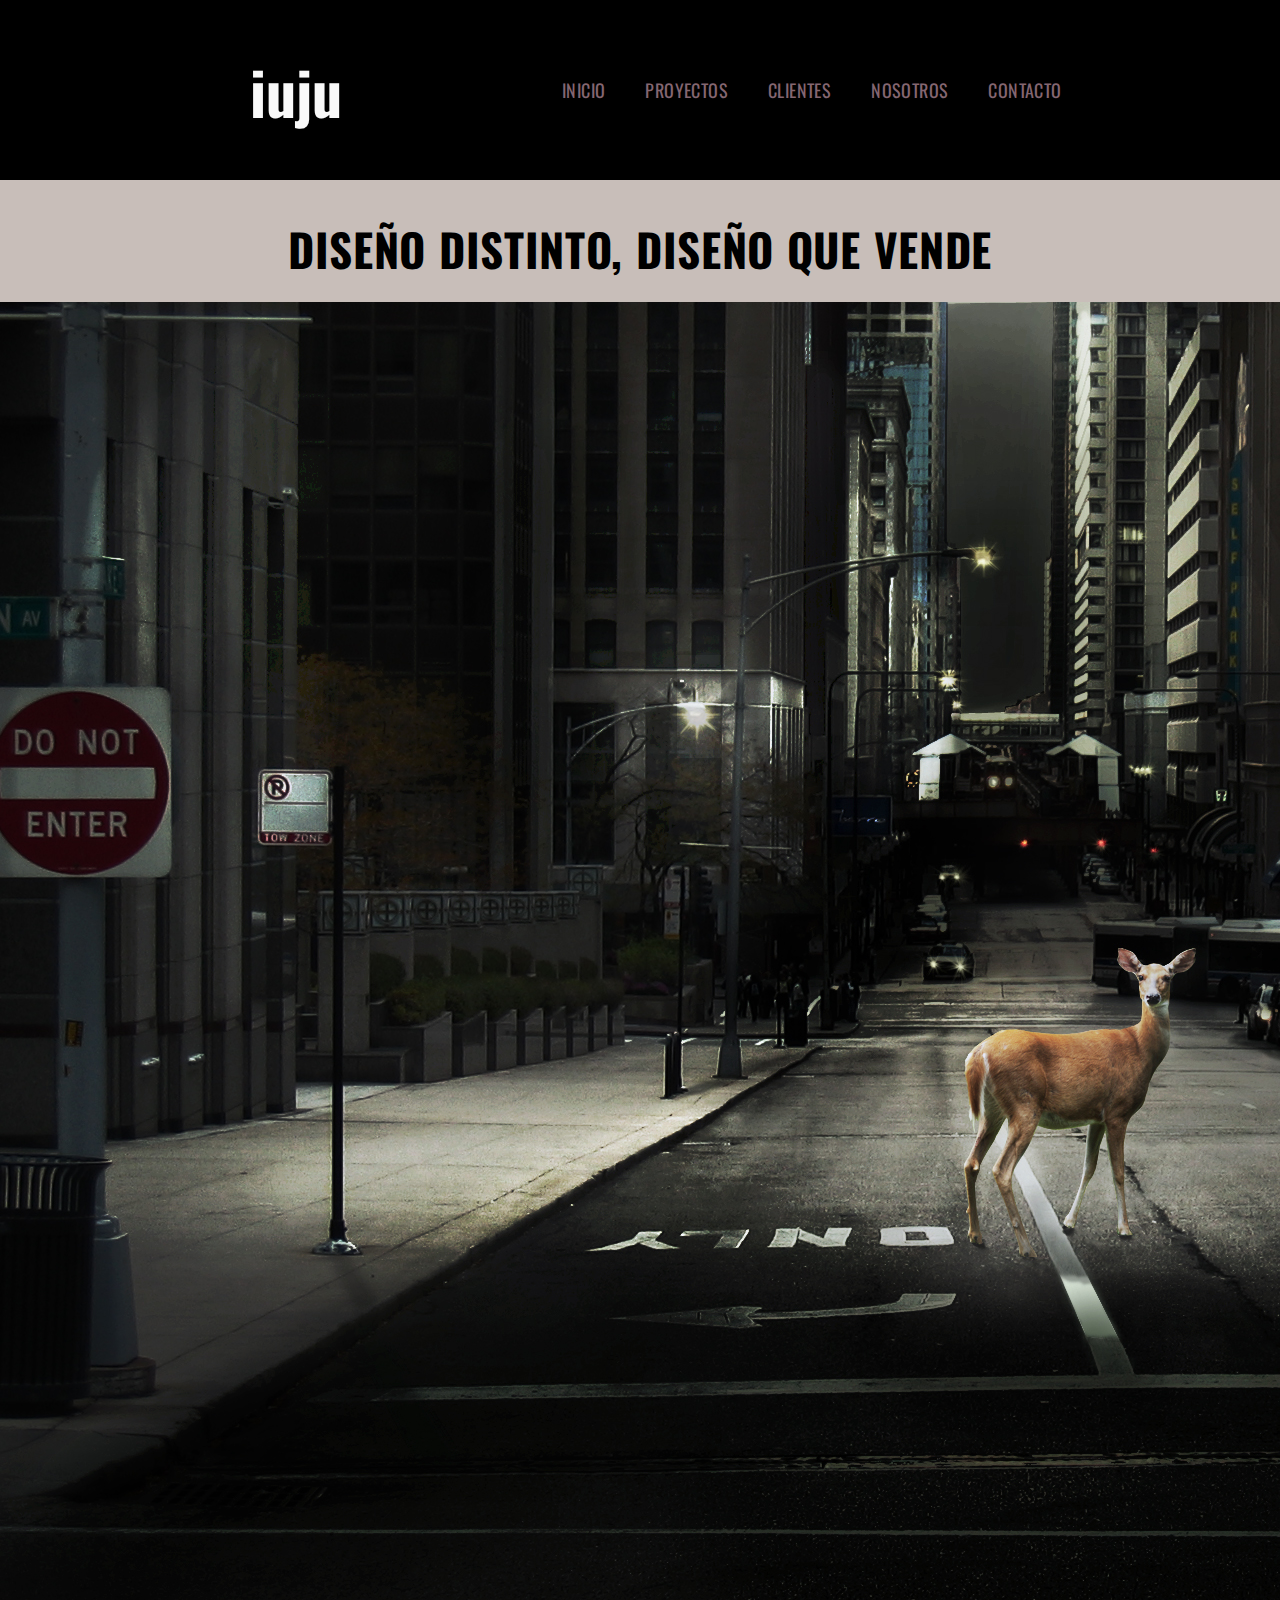
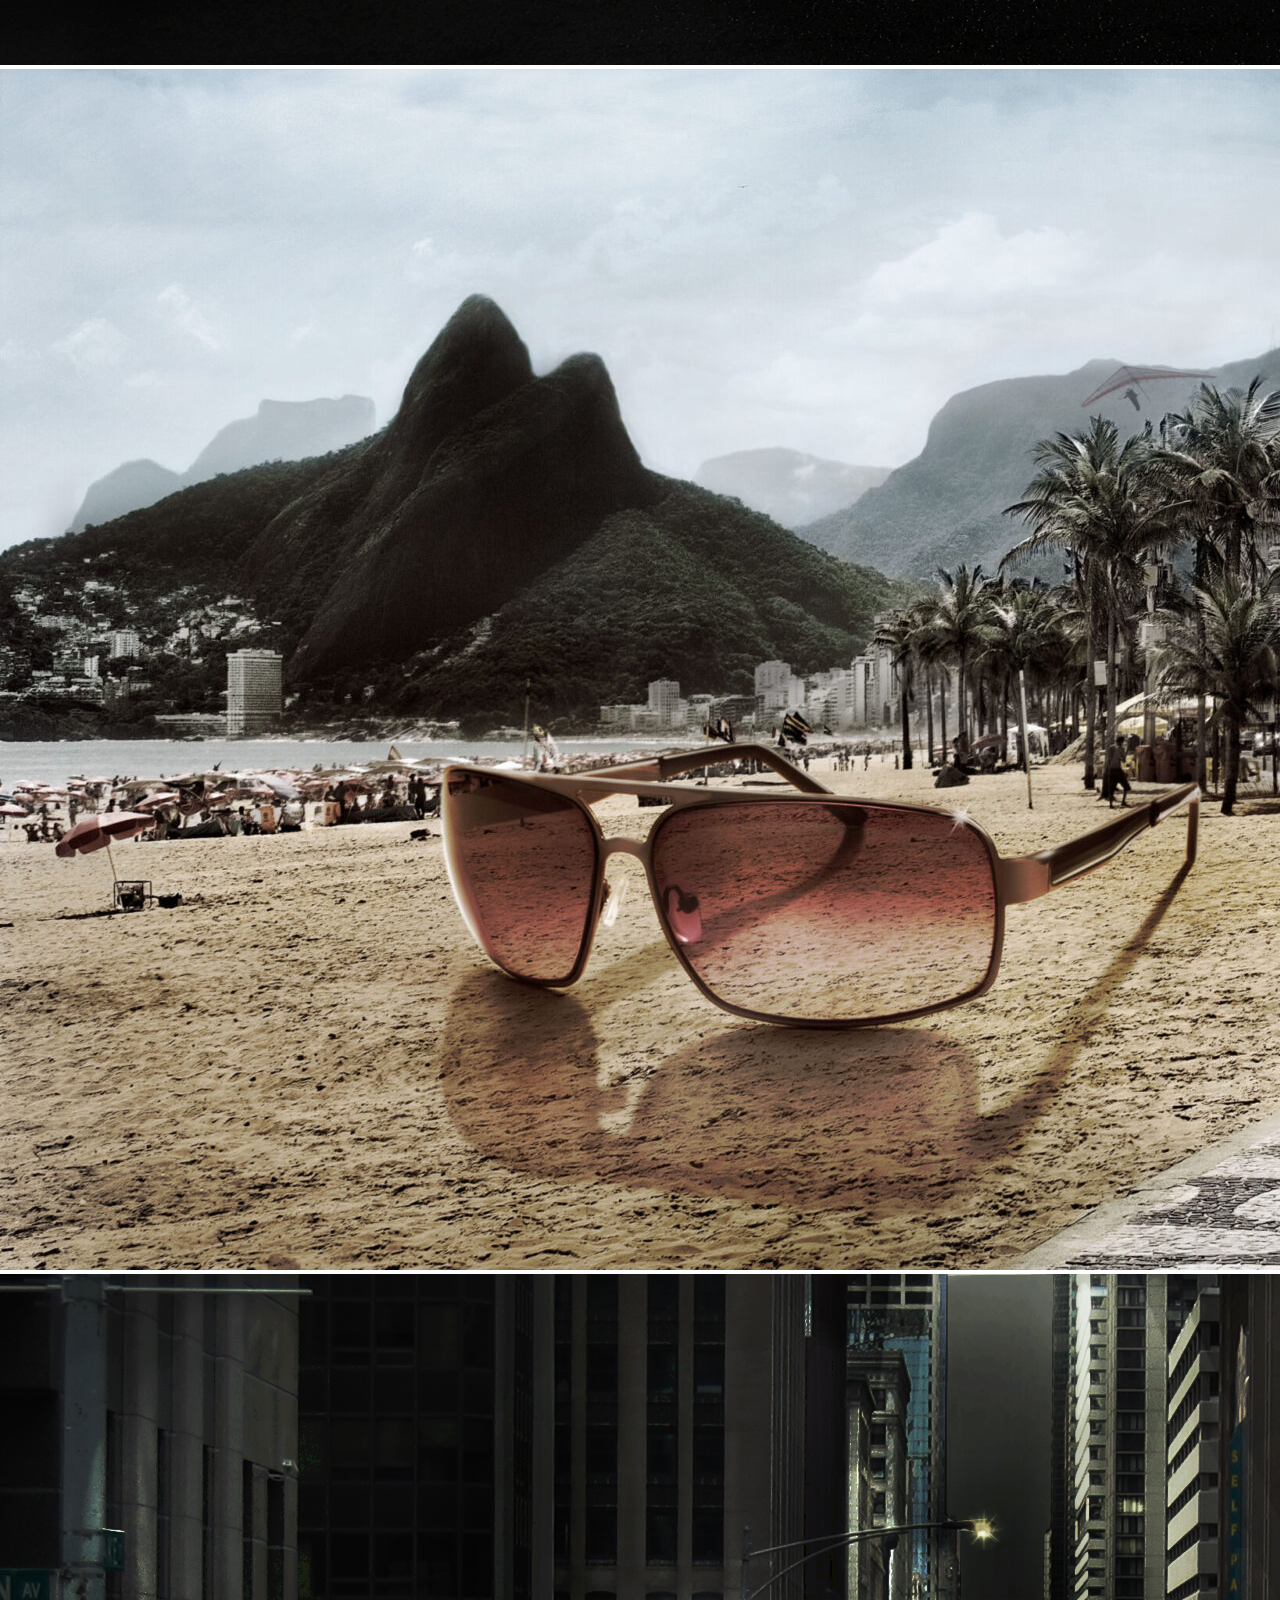
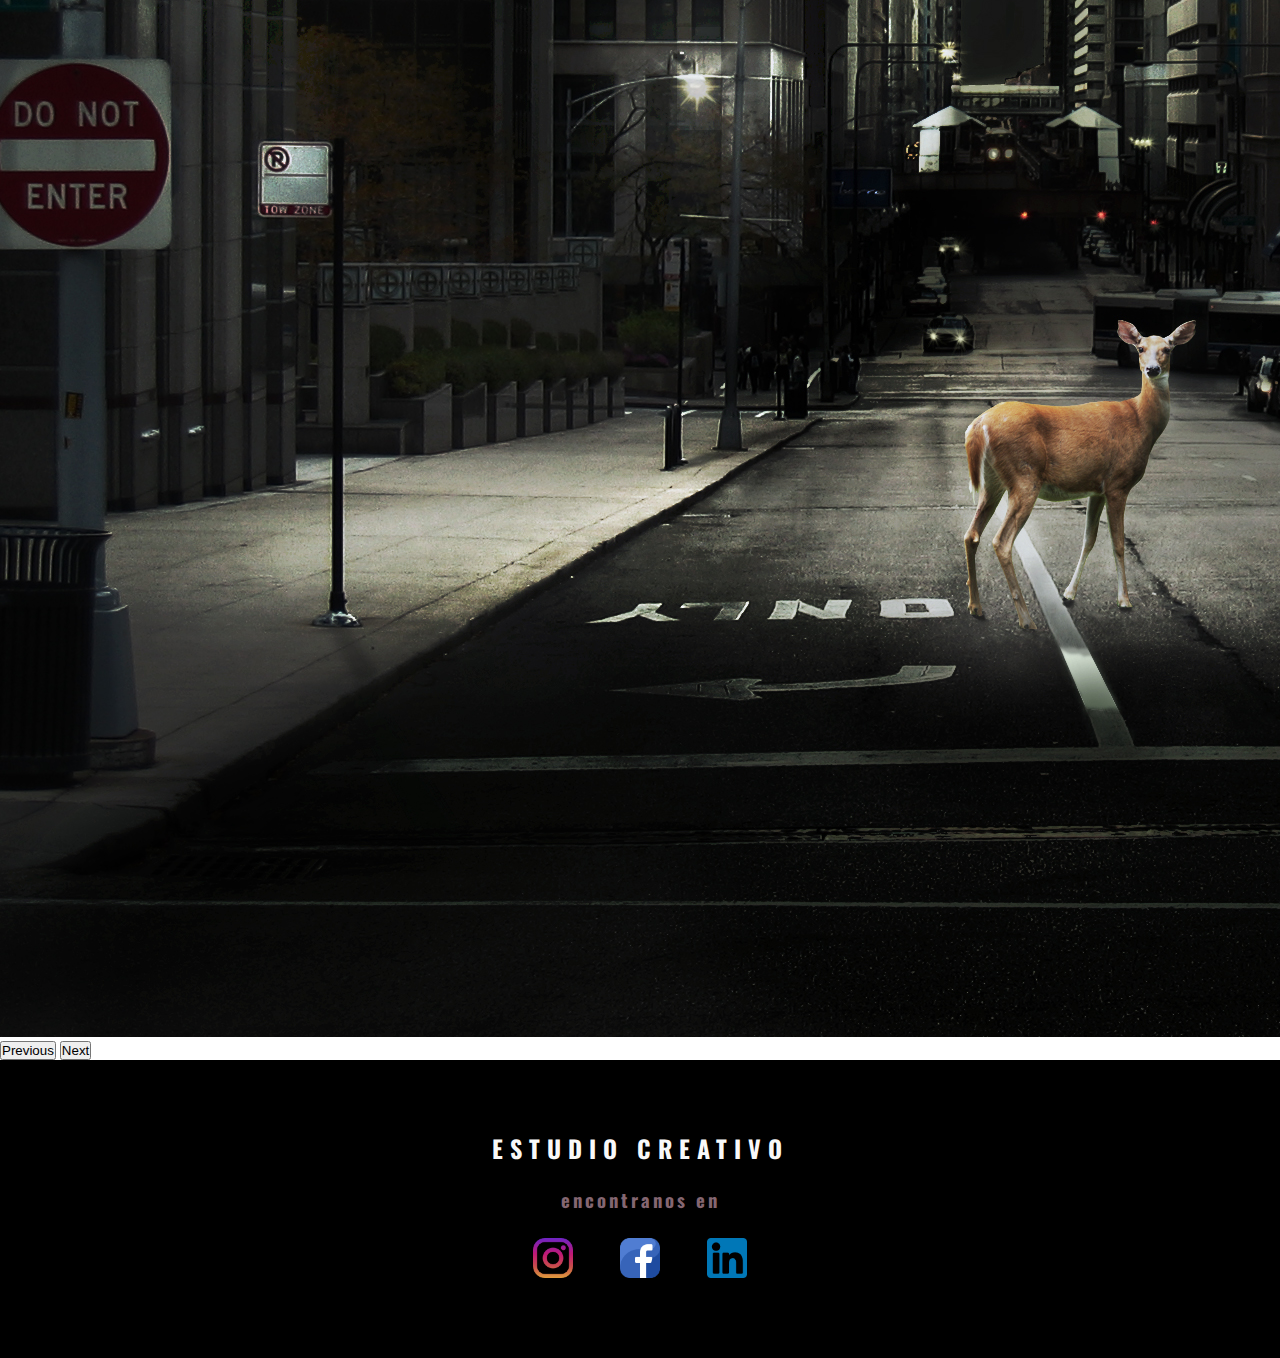
==== index.html @ 071a1ba8 "agregue scss en todas las paginas" ====
<!DOCTYPE html>
<html lang="es">
<head>
    <meta charset="UTF-8">
    <meta http-equiv="X-UA-Compatible" content="IE=edge">
    <meta name="viewport" content="width=device-width, initial-scale=1.0">
    <link href="https://cdn.jsdelivr.net/npm/bootstrap@5.1.3/dist/css/bootstrap.min.css" rel="stylesheet" integrity="sha384-1BmE4kWBq78iYhFldvKuhfTAU6auU8tT94WrHftjDbrCEXSU1oBoqyl2QvZ6jIW3" crossorigin="anonymous">
    <link rel="stylesheet" href="./css/estilo.css">
    <link rel="icon" href="./images/iuju_logo_redondito (1).png">
    <link rel="preconnect" href="https://fonts.googleapis.com">
    <link rel="preconnect" href="https://fonts.gstatic.com" crossorigin>
    <link href="https://fonts.googleapis.com/css2?family=Oswald:wght@500&display=swap" rel="stylesheet">
    <title>iuju | Estudio Creativo</title>
</head>
<body>
    <header class="header">
            <h1>iuju</h1>
                <ul>
                    <li>
                        <a href="index.html">INICIO</a>
                    </li>
                    <li>
                        <a href="proyectos.html">PROYECTOS</a>
                    </li>
                    <li>
                        <a href="clientes.html">CLIENTES</a>
                    </li>
                    <li>
                        <a href="nosotros.html">NOSOTROS</a>
                    </li>
                    <li>
                        <a href="contacto.html">CONTACTO</a>
                    </li>
                </ul>
    </header>
    <main>
        <div class="divIndex">
            <h2>DISEÑO DISTINTO, DISEÑO QUE VENDE</h2>
        </div>
        <div id="carouselExampleControls" class="carousel slide" data-bs-ride="carousel">
            <div class="carousel-inner">
              <div class="carousel-item active">
                <img src="./images/bambi.jpg" class="d-block w-100" alt="bambi">
              </div>
              <div class="carousel-item">
                <img src="./images/cropped-nueva-ipanema_sunglasses.jpg" class="d-block w-100" alt="gafas">
              </div>
              <div class="carousel-item">
                <img src="./images/bambi.jpg" class="d-block w-100" alt="bambi">
              </div>
            </div>
            <button class="carousel-control-prev" type="button" data-bs-target="#carouselExampleControls" data-bs-slide="prev">
              <span class="carousel-control-prev-icon" aria-hidden="true"></span>
              <span class="visually-hidden">Previous</span>
            </button>
            <button class="carousel-control-next" type="button" data-bs-target="#carouselExampleControls" data-bs-slide="next">
              <span class="carousel-control-next-icon" aria-hidden="true"></span>
              <span class="visually-hidden">Next</span>
            </button>
          </div>
    </main>
    <footer class="footer">
        <h2>ESTUDIO  CREATIVO</h2>
        <h3>encontranos en</h3>
        <div class="redes">
            <li><a href="https://www.instagram.com" target="_blank"><img src="./images/instagram (1).png" alt="instagram"></a></li>
            <li><a href="https://www.facebook.com" target="_blank"><img src="./images/facebook.png" alt="facebook"></a></li>
            <li><a href="https://www.linkedin.com" target="_blank"><img src="./images/linkedin.png" alt="linkedin"></a></li>
        </div>
    </footer>

    <script src="https://cdn.jsdelivr.net/npm/bootstrap@5.1.3/dist/js/bootstrap.bundle.min.js" integrity="sha384-ka7Sk0Gln4gmtz2MlQnikT1wXgYsOg+OMhuP+IlRH9sENBO0LRn5q+8nbTov4+1p" crossorigin="anonymous"></script>
</body>
</html>
---- css/estilo.css ----
* {
  margin: 0px;
  padding: 0px;
  box-sizing: border-box; }

@media (max-width: 768px) {
  .header {
    flex-direction: column;
    height: 25vh;
    align-content: center; }
    .header h1 {
      font-size: 45px;
      align-content: center;
      padding: 10px 200px;
      justify-content: center;
      color: #f9f9f9; }
    .header ul {
      display: flex;
      margin: 0 100px; }
    .header li {
      margin: 0 20px; }
  .divIndex h2 {
    font-family: 'Oswald', sans-serif;
    font-size: 33px; }
  .proyectos {
    font-size: 33px; }
  .clientes {
    font-size: 33px;
    justify-content: center;
    align-items: center;
    padding: 20px; }
  .card-img-top {
    padding: 15px; }
  .card-img-bottom {
    padding: 15px; }
  .footer h2 {
    font-size: 30px; }
    .footer h2 h3 {
      font-size: 23px; }
  .redes li {
    display: inline-block;
    padding: 25px 20px; }
  .redes li img {
    width: 30px; } }

@media (max-width: 425px) {
  .header {
    height: 20vh; }
    .header li {
      margin: 0 12px; }
      .header li a {
        font-size: 12px; }
  .header a:hover {
    transition: ease-in;
    color: #f9f9f9;
    font-size: 12px; }
  .divIndex h2 {
    font-size: 20px; }
  .proyectos {
    font-size: 20px;
    margin: 0; }
  .container {
    display: grid;
    background-color: #c8beb9;
    grid-template-columns: 1fr;
    grid-template-rows: 1fr;
    gap: 0px 0px;
    grid-template-areas: "vinito" "sirenita" "campo" "gafas" "automovil" "bambi" "offantes" "offdespues"; }
  .clientes {
    font-size: 25px;
    justify-content: center;
    align-items: center; }
  .card-img-top {
    padding: 10px; }
  .card-img-bottom {
    padding: 10px; }
  .footer {
    height: 40vh; }
    .footer h2 {
      font-size: 22px;
      letter-spacing: 7px;
      padding: 0 0 0 40px;
      justify-content: center; }
    .footer h3 {
      margin: 20px 0;
      font-size: 17px;
      padding: 0; }
  .redes
li {
    padding: 0 7px; }
    .redes
li img {
      width: 20px !important; } }

@media (max-width: 375px) {
  .header {
    height: 20vh; }
  .header li {
    margin: 0 9px; }
  .header li a {
    font-size: 10px; }
  .header a:hover {
    font-size: 10px; }
  .divIndex h2 {
    font-size: 20px; }
  .proyectos {
    font-size: 20px;
    margin: 0; }
  .container {
    background-color: #c8beb9; }
  .clientes {
    margin: 0;
    padding: 20px;
    font-size: 20px; }
  .card-img-top {
    padding: 10px; }
  .card-img-bottom {
    padding: 10px; }
  .footer
h2 {
    font-size: 19px;
    letter-spacing: 6px;
    padding: 0 20px 0 17px;
    margin: 0; }
    .footer
h2 h3 {
      margin: 20px 0;
      font-size: 17px;
      padding: 0; } }

@media (max-width: 320px) {
  .header h1 {
    font-size: 30px; }
  .header li {
    margin: 4px; }
  .divIndex h2 {
    font-size: 15px; }
  .footer {
    height: 49vh; }
  .footer h2 {
    font-size: 19px;
    letter-spacing: 6px;
    align-content: center;
    margin: 0; }
  .footer h3 {
    font-size: 15px;
    padding: 0; }
  .redes li {
    padding: 5px; }
  .redes img:hover {
    transform: scale(0.8);
    transition: all .4s; }
  .proyectos {
    font-size: 15px;
    margin: 0; }
  .container {
    background-color: #c8beb9; }
  .clientes {
    font-size: 15px;
    justify-content: center;
    align-items: center;
    padding: 20px;
    margin: 0; }
  .card-img-top {
    padding: 10px; }
  .card-img-bottom {
    padding: 10px; } }

header {
  background-color: #000000;
  height: 20vh;
  display: flex;
  justify-content: space-between;
  align-items: center;
  font-family: 'Oswald', sans-serif; }
  header h1 {
    font-size: 60px;
    text-align: center;
    justify-content: center;
    padding: 0 0 0 250px;
    color: #f9f9f9; }
  header ul {
    display: flex;
    margin: 10px 200px; }
  header li {
    list-style: none;
    margin: 0 20px; }
    header li a {
      color: #846671;
      font-size: 18px;
      transition: .4s all ease 0s;
      text-decoration: none;
      letter-spacing: .4px; }
      header li a:hover {
        text-decoration: none;
        transition: ease-in;
        color: #f9f9f9;
        font-size: 18px; }

.divIndex {
  display: flex;
  flex-direction: column;
  align-items: center;
  background-color: #c8beb9; }
  .divIndex h2 {
    margin-top: 15px;
    font-size: 45px;
    padding: 20px;
    font-family: 'Oswald', sans-serif;
    letter-spacing: .7px; }
  .divIndex img {
    width: 90%;
    padding: 20px 0 40px 0; }

.proyectos {
  text-align: center;
  padding: 20px;
  font-size: 45px;
  letter-spacing: .7px;
  font-family: 'Oswald', sans-serif;
  background-color: #c8beb9; }

.container {
  display: grid;
  grid-template-columns: 1fr 1fr;
  grid-template-rows: 1fr;
  gap: 0px 0px;
  grid-template-areas: "vinito sirenita" "campo gafas" "automovil bambi" "offantes offdespues"; }

.campo {
  grid-area: campo;
  width: 100%; }

.gafas {
  grid-area: gafas;
  width: 100%;
  height: 100%; }

.vinito {
  grid-area: vinito;
  width: 100%; }

.sirenita {
  grid-area: sirenita;
  width: 100%;
  height: 100%; }

.automovil {
  grid-area: automovil;
  width: 100%; }

.bambi {
  grid-area: bambi;
  width: 100%;
  height: 100%; }

.offantes {
  grid-area: offantes;
  width: 100%;
  height: 100%; }

.offdespues {
  grid-area: offdespues;
  width: 100%; }

.clientes {
  display: flex;
  align-items: center;
  justify-content: right;
  padding: 30px 60px 10px;
  font-family: 'Oswald', sans-serif;
  letter-spacing: .7px;
  font-size: 40px;
  background-color: #c8beb9; }

.off {
  display: flex;
  font-family: 'Oswald', sans-serif;
  font-size: 30px;
  margin: 0 0 0 70px; }

.letras {
  font-family: 'Oswald', sans-serif; }

.clientesImg1 {
  display: flex;
  padding: 10px;
  margin: 20px 100px 50px 200px;
  height: 500px; }

.card-img-top {
  padding: 100px; }

.card-img-bottom {
  padding: 100px; }

.nosotros {
  display: flex;
  align-items: center;
  justify-content: left;
  padding: 30px 10px 20px 70px;
  font-family: 'Oswald', sans-serif;
  font-size: 20px; }

.albermaca {
  display: flex;
  font-size: 25px;
  font-family: 'Oswald', sans-serif;
  justify-content: space-around;
  margin: 20px;
  flex-direction: row; }

.nosotrosP {
  display: flex;
  font-size: medium;
  font-family: 'Oswald', sans-serif;
  justify-content: left;
  margin: 20px;
  flex-direction: row; }

.consulta {
  display: flex;
  align-items: center;
  justify-content: right;
  padding: 30px 60px 10px;
  font-family: 'Oswald', sans-serif;
  font-size: 40px; }

.footer {
  display: flex;
  padding: 50px 100px;
  align-items: center;
  align-content: center;
  flex-direction: column;
  background-color: #000000;
  color: #846671;
  justify-content: space-between;
  font-family: 'Oswald', sans-serif;
  letter-spacing: 3px; }
  .footer h2 {
    color: #f9f9f9;
    padding: 20px 0;
    letter-spacing: 7px; }

.redes
li {
  display: inline-block;
  padding: 25px 20px; }
  .redes
li img {
    width: 40px; }
    .redes
li img:hover {
      transform: scale(0.8);
      transition: all .4s; }
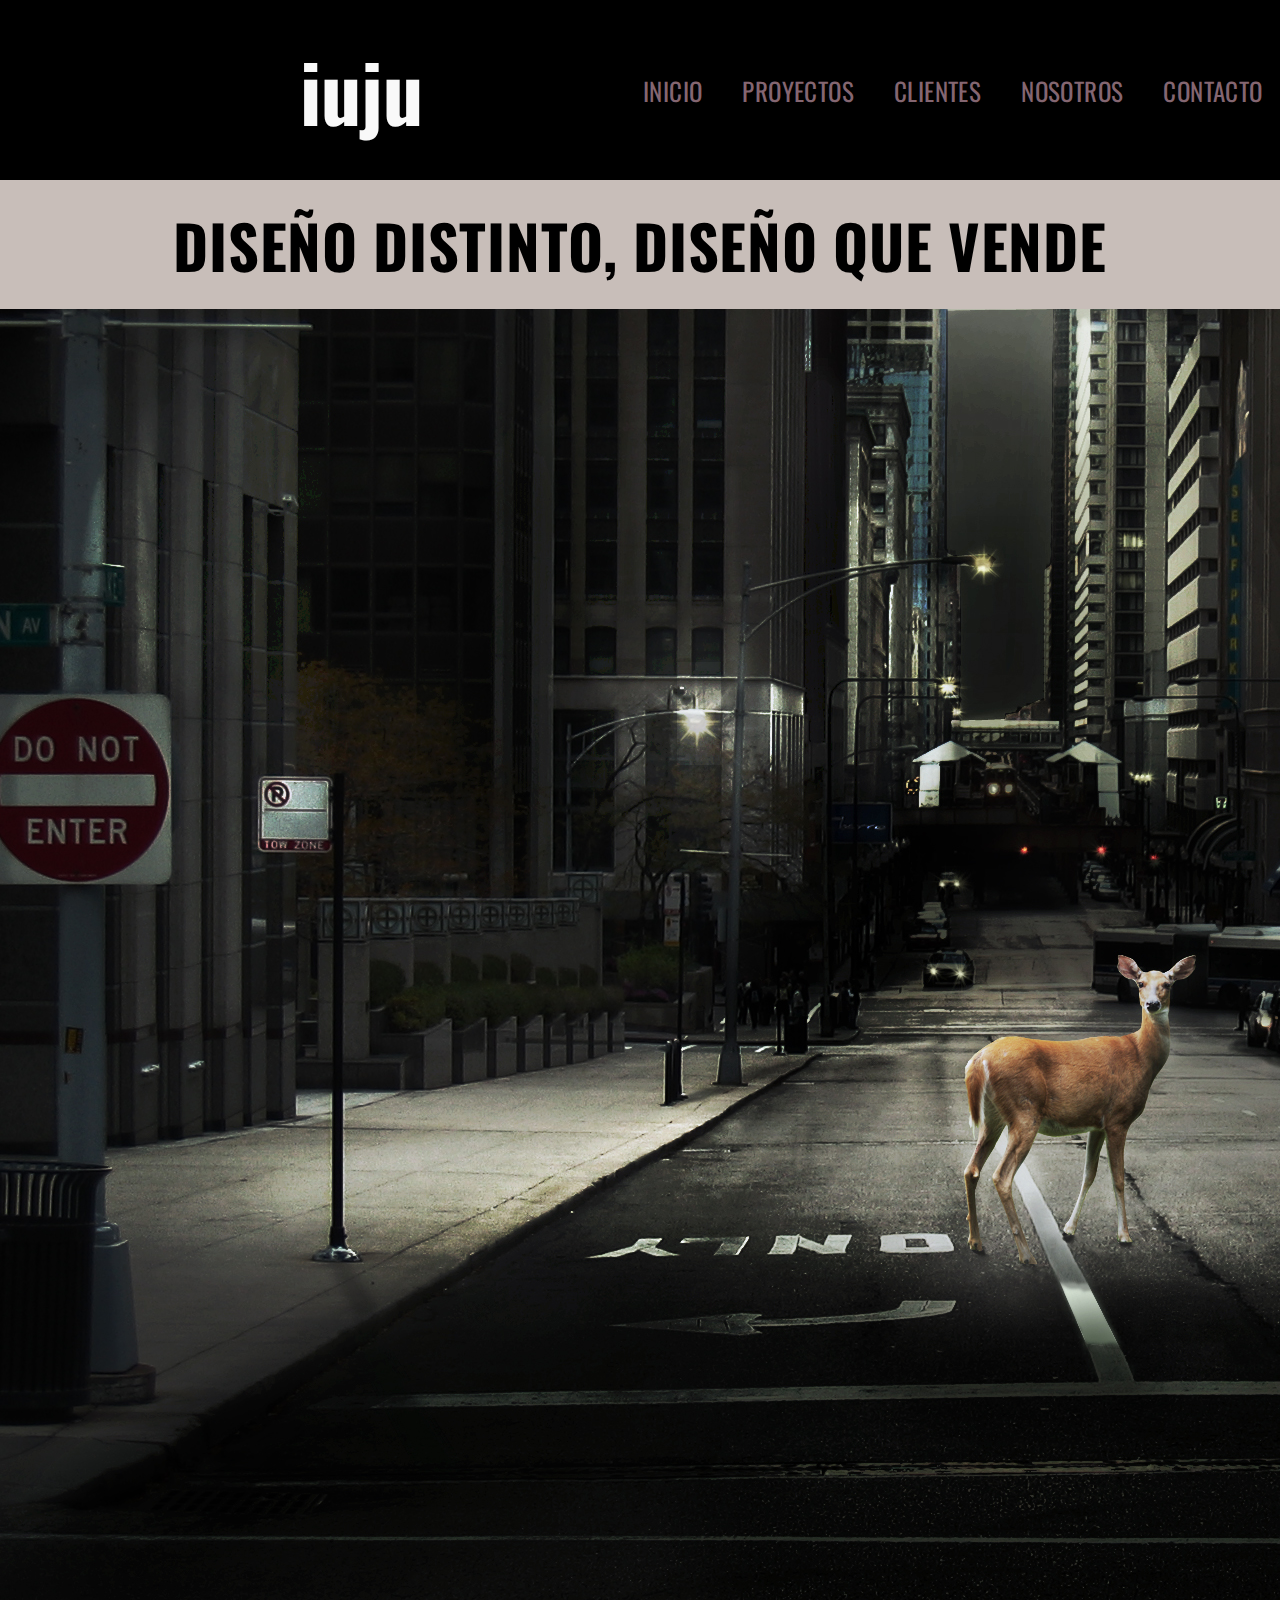
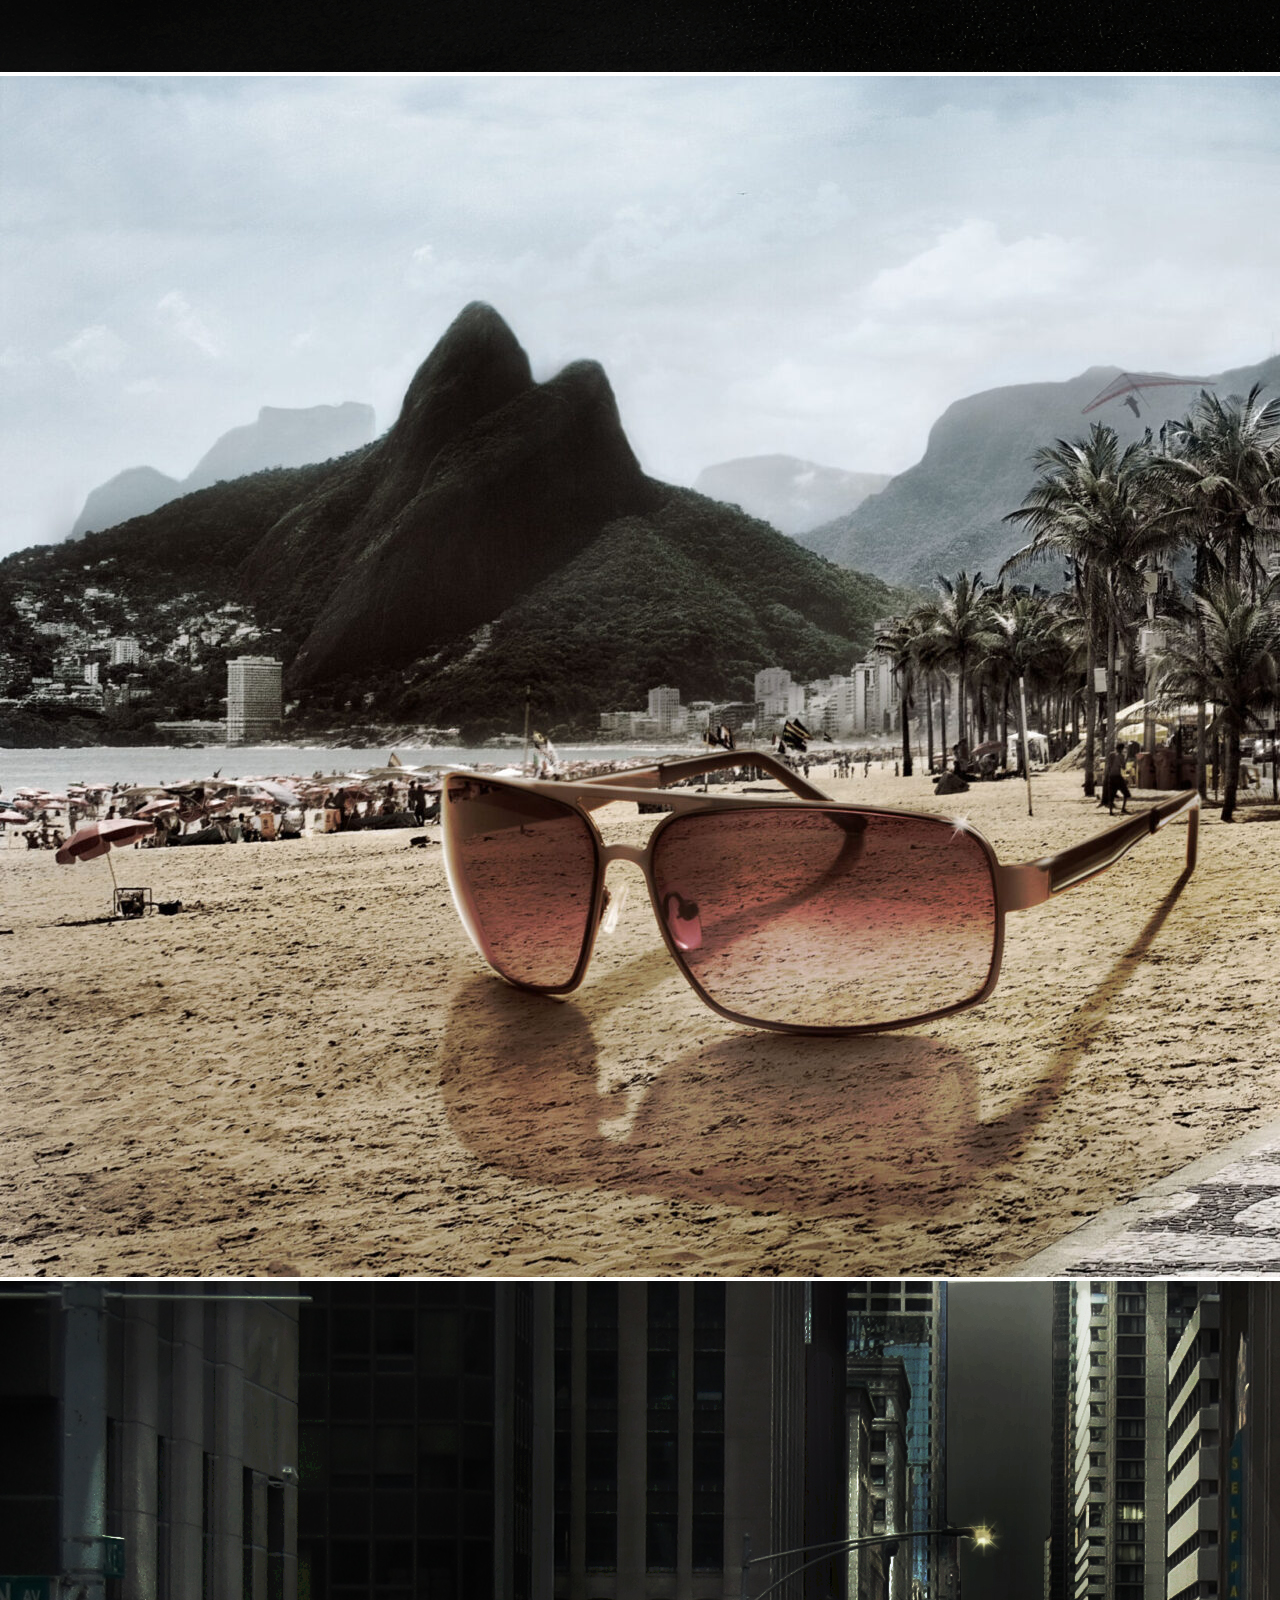
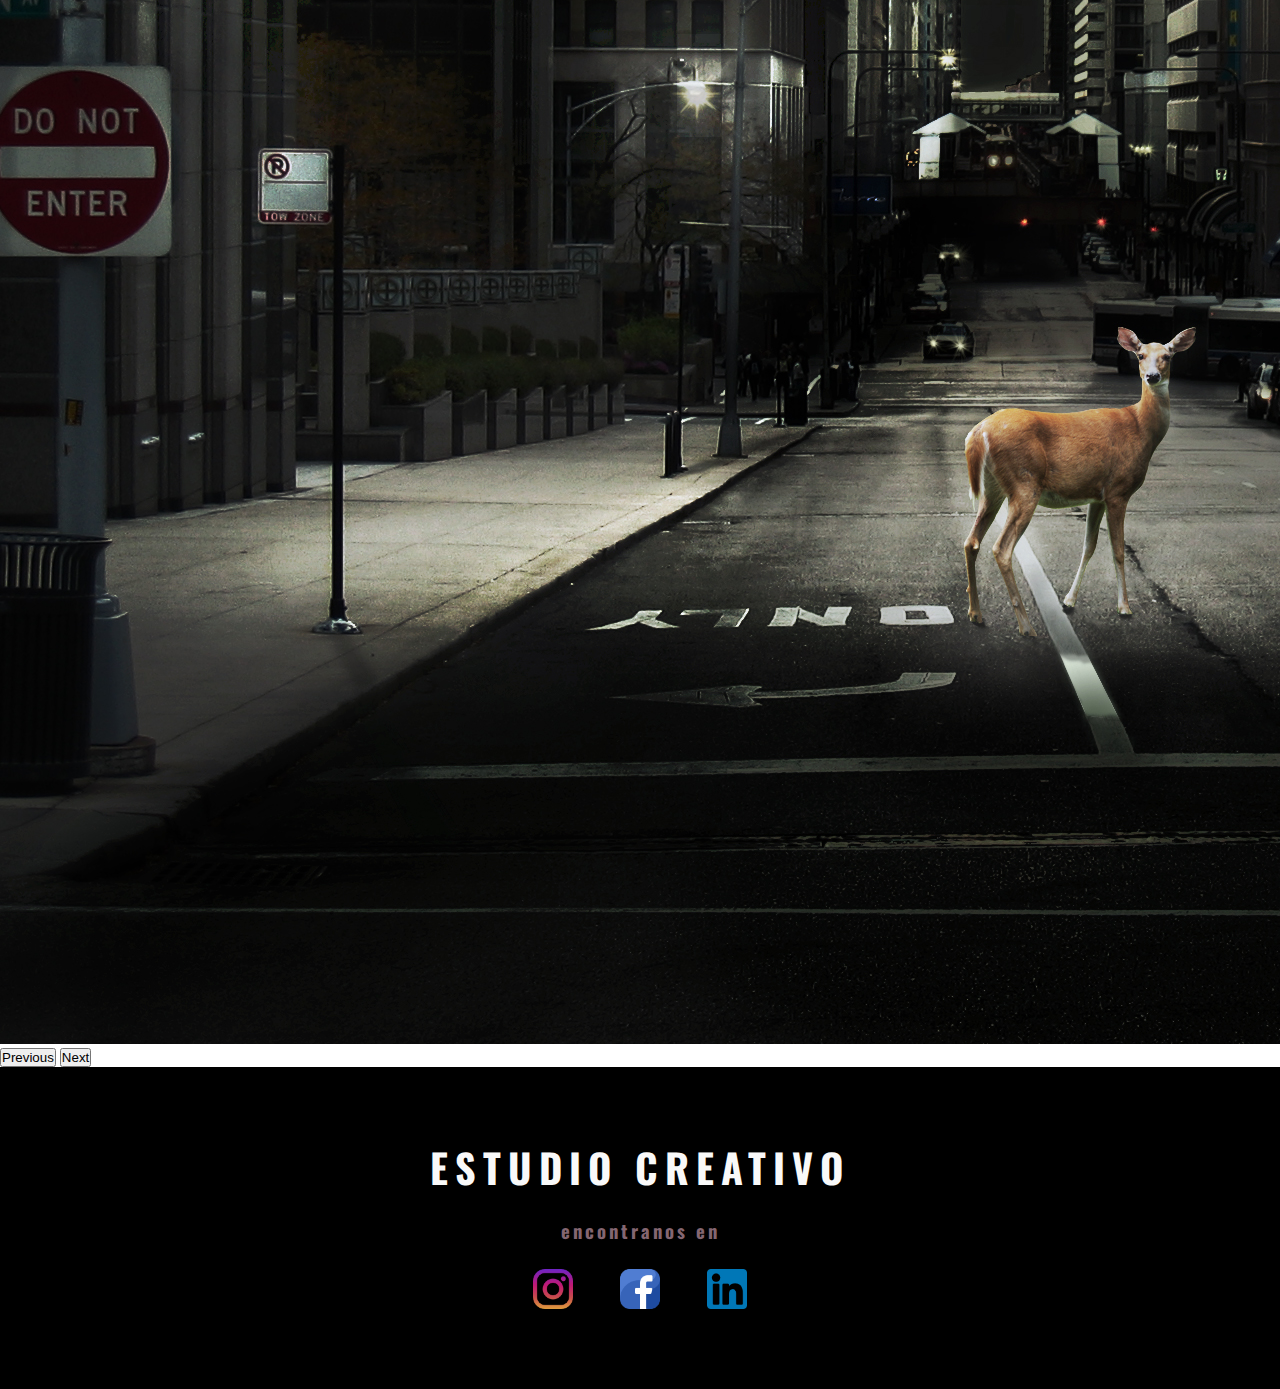
==== commit e4bb3bcf: "hice cambios para que mi sitio sea responsive" ====
--- a/index.html
+++ b/index.html
@@ -4,6 +4,8 @@
     <meta charset="UTF-8">
     <meta http-equiv="X-UA-Compatible" content="IE=edge">
     <meta name="viewport" content="width=device-width, initial-scale=1.0">
+    <meta name="keywords" content="creativo, estudio, publicidad, marketing, estilo, photoshop, retoque, imagenes">
+    <meta name="description" content="Estudio creativo de retoque de imagenes">
     <link href="https://cdn.jsdelivr.net/npm/bootstrap@5.1.3/dist/css/bootstrap.min.css" rel="stylesheet" integrity="sha384-1BmE4kWBq78iYhFldvKuhfTAU6auU8tT94WrHftjDbrCEXSU1oBoqyl2QvZ6jIW3" crossorigin="anonymous">
     <link rel="stylesheet" href="./css/estilo.css">
     <link rel="icon" href="./images/iuju_logo_redondito (1).png">
@@ -34,8 +36,7 @@
                 </ul>
     </header>
     <main>
-        <div class="divIndex">
-            <h2>DISEÑO DISTINTO, DISEÑO QUE VENDE</h2>
+        <div class="divIndex"><h2>DISEÑO DISTINTO, DISEÑO QUE VENDE</h2>
         </div>
         <div id="carouselExampleControls" class="carousel slide" data-bs-ride="carousel">
             <div class="carousel-inner">
--- a/css/estilo.css
+++ b/css/estilo.css
@@ -2,6 +2,271 @@
   margin: 0px;
   padding: 0px;
   box-sizing: border-box; }
+
+header {
+  background-color: #000000;
+  height: 20vh;
+  display: flex;
+  justify-content: space-between;
+  align-items: center;
+  font-family: 'Oswald', sans-serif; }
+  header h1 {
+    font-size: 80px;
+    text-align: center;
+    justify-content: center;
+    padding: 0 0 0 300px;
+    color: #f9f9f9; }
+  header ul {
+    display: flex;
+    margin: 10px 200px; }
+  header li {
+    list-style: none;
+    margin: 0 20px; }
+    header li a {
+      color: #846671;
+      font-size: 25px;
+      transition: .4s all ease 0s;
+      text-decoration: none;
+      letter-spacing: .4px; }
+      header li a:hover {
+        text-decoration: none;
+        transition: ease-in;
+        color: #f9f9f9;
+        font-size: 25px; }
+
+.divIndex {
+  display: flex;
+  flex-direction: column;
+  align-items: center;
+  background-color: #c8beb9; }
+  .divIndex h2 {
+    font-size: 60px;
+    padding: 20px;
+    font-family: 'Oswald', sans-serif;
+    letter-spacing: .7px; }
+  .divIndex img {
+    width: 90%;
+    padding: 20px 0 40px 0; }
+
+.proyectos {
+  text-align: center;
+  padding: 20px;
+  font-size: 60px;
+  letter-spacing: .7px;
+  font-family: 'Oswald', sans-serif;
+  background-color: #c8beb9; }
+
+.mainProyectos {
+  background-color: #c8beb9; }
+
+.container {
+  display: grid;
+  grid-template-columns: 1fr 1fr;
+  grid-template-rows: 1fr;
+  gap: 0px 0px;
+  padding: 0 0 40px 0;
+  background-color: #c8beb9;
+  grid-template-areas: "vinito sirenita"+ "campo gafas"+ "automovil bambi"+ "offantes offdespues"; }
+  .container img {
+    padding: 40px; }
+    .container img:hover {
+      transform: scale(1.1);
+      transition: 1.6s;
+      cursor: pointer; }
+
+.campo {
+  grid-area: campo;
+  width: 100%; }
+
+.gafas {
+  grid-area: gafas;
+  width: 100%;
+  height: 100%; }
+
+.vinito {
+  grid-area: vinito;
+  width: 100%; }
+
+.sirenita {
+  grid-area: sirenita;
+  width: 100%;
+  height: 100%; }
+
+.automovil {
+  grid-area: automovil;
+  width: 100%; }
+
+.bambi {
+  grid-area: bambi;
+  width: 100%;
+  height: 100%; }
+
+.offantes {
+  grid-area: offantes;
+  width: 100%; }
+
+.offdespues {
+  grid-area: offdespues;
+  width: 100%; }
+
+.clientes {
+  display: flex;
+  align-items: center;
+  justify-content: right;
+  padding: 30px 60px 30px 0;
+  font-family: 'Oswald', sans-serif;
+  letter-spacing: .7px;
+  font-size: 50px;
+  background-color: #f9f9f9; }
+
+.letras {
+  font-family: 'Oswald', sans-serif;
+  font-size: 30px; }
+
+.mainNosotros {
+  background-color: #f9f9f9; }
+
+.nosotros h1 {
+  display: flex;
+  align-items: center;
+  justify-content: left;
+  padding: 30px 10px 20px 70px;
+  font-family: "Oswald", sans-serif;
+  font-size: 60px; }
+
+.textoInformativo .parrafo1 {
+  font-family: "Oswald", sans-serif;
+  font-size: 40px;
+  font-style: bold;
+  padding: 30px;
+  display: flex;
+  text-align: center; }
+
+.textoInformativo .parrafo2 {
+  font-family: "Oswald", sans-serif;
+  font-size: 30px;
+  display: flex;
+  text-align: center;
+  padding: 40px; }
+
+.imgAlbert {
+  display: flex;
+  justify-content: center;
+  align-content: center;
+  padding: 20px;
+  margin: 20px;
+  grid-area: imgAlberto; }
+
+.nombre01 {
+  display: flex;
+  justify-content: center;
+  align-items: center;
+  font-size: 50px;
+  font-family: "Oswald", sans-serif;
+  grid-area: nombre01; }
+
+.parrafo3 {
+  display: flex;
+  justify-content: center;
+  font-size: 35px;
+  font-family: "Oswald", sans-serif;
+  grid-area: parrafo3; }
+
+.bloqAlbert {
+  display: grid;
+  grid-gap: 0px;
+  grid-template-columns: 1fr 1fr 1fr;
+  grid-template-rows: 1fr 1fr;
+  grid-template-areas: "imgAlberto nombre01 nombre01"+ "imgAlberto parrafo3 parrafo3"; }
+
+.consulta {
+  display: flex;
+  align-items: center;
+  justify-content: center;
+  padding: 30px 60px 10px;
+  font-family: 'Oswald', sans-serif;
+  color: #0e0e1c;
+  font-size: 3.5rem; }
+
+.mainContacto {
+  background-color: #f9f9f9; }
+  .mainContacto .mapita {
+    padding: 0 0 90px 0;
+    width: 120px; }
+
+.formulari {
+  width: 400px;
+  padding: 20px;
+  margin: 0 0 0 200px;
+  background-color: #f9f9f9; }
+  .formulari input {
+    padding: 5px;
+    margin: 10px;
+    width: 25vw;
+    font-family: "Oswald", sans-serif;
+    background-color: #000000;
+    color: #f9f9f9;
+    font-size: 25px; }
+  .formulari .field {
+    width: 25vw;
+    padding: 5px;
+    margin: 10px;
+    font-family: "Oswald", sans-serif;
+    background-color: #000000;
+    color: #f9f9f9;
+    font-size: 25px; }
+  .formulari button {
+    background-color: #000000;
+    color: #846671;
+    font-family: "Oswald", sans-serif;
+    padding: 9px;
+    margin: 10px;
+    font-size: 1.5rem; }
+
+.formulari {
+  grid-area: formulari; }
+
+.mapita {
+  grid-area: mapita; }
+
+.divFormu {
+  display: grid;
+  grid-gap: 200px;
+  grid-template-columns: 220px 220px 220px;
+  grid-template-areas: "formulari formulari mapita"+ "formulari formulari mapita"; }
+
+.footer {
+  display: flex;
+  padding: 50px 100px;
+  align-items: center;
+  flex-direction: column;
+  background-color: #000000;
+  color: #846671;
+  justify-content: space-between;
+  font-family: 'Oswald', sans-serif;
+  letter-spacing: 3px; }
+  .footer h2 {
+    color: #f9f9f9;
+    padding: 20px 0;
+    letter-spacing: 7px;
+    font-size: 40px; }
+
+.redes
+li {
+  display: inline-block;
+  padding: 25px 20px; }
+  .redes
+li img {
+    width: 40px; }
+    .redes
+li img:hover {
+      transform: scale(0.8);
+      transition: all .4s; }
 
 @media (max-width: 768px) {
   .header {
@@ -9,7 +274,9 @@
     height: 25vh;
     align-content: center; }
     .header h1 {
-      font-size: 45px;
+      font-size: 50px;
+      margin: 0;
+      padding: 0;
       align-content: center;
       padding: 10px 200px;
       justify-content: center;
@@ -19,45 +286,112 @@
       margin: 0 100px; }
     .header li {
       margin: 0 20px; }
+      .header li a {
+        font-size: 20px; }
+        .header li a:hover {
+          font-size: 20px; }
+  .footer h2 {
+    font-size: 25px; }
+    .footer h2 h3 {
+      font-size: 20px; }
+  .redes li {
+    display: inline-block;
+    padding: 25px 20px; }
+    .redes li img {
+      width: 30px; }
   .divIndex h2 {
-    font-family: 'Oswald', sans-serif;
-    font-size: 33px; }
+    font-size: 45px; }
   .proyectos {
-    font-size: 33px; }
+    font-size: 40px;
+    margin: 0;
+    padding: 20px 20px 0 20px; }
   .clientes {
-    font-size: 33px;
+    font-size: 40px;
     justify-content: center;
     align-items: center;
     padding: 20px; }
+  .letras {
+    font-size: 20px; }
   .card-img-top {
     padding: 15px; }
   .card-img-bottom {
     padding: 15px; }
-  .footer h2 {
+  .nosotros h1 {
+    font-size: 40px !important; }
+  .textoInformativo .parrafo1 {
     font-size: 30px; }
-    .footer h2 h3 {
-      font-size: 23px; }
-  .redes li {
-    display: inline-block;
-    padding: 25px 20px; }
-  .redes li img {
-    width: 30px; } }
+  .textoInformativo .parrafo2 {
+    font-size: 25px; }
+  .mainContacto .consulta {
+    font-size: 25px; }
+  .mainContacto .divFormu {
+    grid-template-columns: 220px 220px;
+    grid-template-rows: 100px 100px;
+    grid-gap: 100px;
+    grid-template-areas: "formulari formulari"+ "formulari formulari"+ "mapita mapita"; }
+    .mainContacto .divFormu .mapita {
+      padding: 0 0 30px 80px; }
+  .mainContacto .formulari {
+    margin: 0 0 0 160px; }
+    .mainContacto .formulari input {
+      font-size: 20px;
+      width: 50vw;
+      padding: 3px;
+      margin: 6px; }
+    .mainContacto .formulari .field {
+      width: 50vw;
+      height: 20vh;
+      padding: 3px;
+      margin: 6px;
+      font-size: 20px; }
+    .mainContacto .formulari button {
+      font-size: 20px;
+      padding: 6px;
+      margin: 8px; }
+  .nosotros h1 {
+    font-size: 10px; }
+  .imgAlbert {
+    width: 60px; } }
 
 @media (max-width: 425px) {
   .header {
-    height: 20vh; }
+    height: 17vh; }
+    .header h1 {
+      font-size: 40px;
+      padding: 0;
+      margin: 0; }
+    .header ul {
+      padding: 0; }
     .header li {
-      margin: 0 12px; }
+      margin: 0 10px; }
       .header li a {
-        font-size: 12px; }
-  .header a:hover {
-    transition: ease-in;
-    color: #f9f9f9;
-    font-size: 12px; }
+        font-size: 13px; }
+        .header li a:hover {
+          font-size: 13px; }
+  .footer {
+    height: 30vh;
+    padding: 25px 50px; }
+    .footer h2 {
+      font-size: 25px;
+      letter-spacing: 4px;
+      margin: 0;
+      padding: 0px;
+      justify-content: center; }
+    .footer h3 {
+      margin: 20px 0;
+      font-size: 17px;
+      padding: 0; }
+  .redes li {
+    padding: 0 7px; }
+    .redes li img {
+      width: 20px !important; }
   .divIndex h2 {
-    font-size: 20px; }
+    font-size: 40px;
+    margin: 0; }
   .proyectos {
-    font-size: 20px;
+    font-size: 35px;
     margin: 0; }
   .container {
     display: grid;
@@ -74,96 +408,163 @@
  "offantes"  "offdespues"; }
   .clientes {
-    font-size: 25px;
+    font-size: 35px;
     justify-content: center;
     align-items: center; }
   .card-img-top {
     padding: 10px; }
   .card-img-bottom {
     padding: 10px; }
-  .footer {
-    height: 40vh; }
-    .footer h2 {
-      font-size: 22px;
-      letter-spacing: 7px;
-      padding: 0 0 0 40px;
-      justify-content: center; }
-    .footer h3 {
-      margin: 20px 0;
-      font-size: 17px;
-      padding: 0; }
-  .redes
-li {
-    padding: 0 7px; }
-    .redes
-li img {
-      width: 20px !important; } }
+  .nosotros h1 {
+    justify-content: center;
+    padding: 20px;
+    margin: 0px; }
+  .textoInformativo .parrafo1 {
+    padding: 10px;
+    margin: 0px; }
+  .textoInformativo .parrafo2 {
+    padding: 10px; }
+  .imgAlbert {
+    margin: 0;
+    padding: 20px 0 0 27px;
+    width: 400px;
+    display: flex;
+    justify-content: center;
+    align-items: center; }
+  .nombre01 {
+    font-size: 40px; }
+  .parrafo3 {
+    font-size: 25px;
+    padding: 10px; }
+  .bloqAlbert {
+    grid-gap: 10px;
+    grid-template-columns: 1fr;
+    grid-template-rows: 1fr;
+    grid-template-areas: "imgAlberto"+ "nombre01"+ "parrafo3"; }
+  .mainContacto .consulta {
+    font-size: 20px; }
+  .mainContacto .divFormu {
+    grid-template-columns: 220px;
+    grid-template-rows: 100px;
+    grid-gap: 50px;
+    grid-template-areas: "formulari"+ "formulari"+ "mapita"; }
+    .mainContacto .divFormu .mapita {
+      display: none; }
+  .mainContacto .formulari {
+    margin: 0px;
+    padding: 0 0 0 50px; }
+    .mainContacto .formulari button {
+      padding: 5px;
+      margin: 0px 0px 0px 130px;
+      font-size: 20px; }
+    .mainContacto .formulari .field {
+      width: 73vw; }
+  .mainContacto .form input {
+    width: 73vw; } }
 
 @media (max-width: 375px) {
   .header {
-    height: 20vh; }
-  .header li {
-    margin: 0 9px; }
-  .header li a {
-    font-size: 10px; }
-  .header a:hover {
-    font-size: 10px; }
+    height: 17vh; }
+    .header h1 {
+      padding: 10px 100px; }
+    .header li {
+      margin: 0 7px; }
+      .header lia {
+        font-size: 10px; }
+        .header lia:hover {
+          font-size: 10px; }
+  .footer {
+    height: 30vh;
+    padding: 25px 50px; }
+    .footer h2 {
+      font-size: 18px;
+      letter-spacing: 4px;
+      padding: 0 20px 0 17px;
+      margin: 0; }
+      .footer h2 h3 {
+        margin: 20px 0;
+        font-size: 15px;
+        padding: 0; }
+  .redes li {
+    padding: 5px 5px; }
   .divIndex h2 {
-    font-size: 20px; }
+    font-size: 21px; }
   .proyectos {
-    font-size: 20px;
+    font-size: 30px;
     margin: 0; }
   .container {
     background-color: #c8beb9; }
   .clientes {
     margin: 0;
     padding: 20px;
+    font-size: 30px; }
+  .letras {
+    font-size: 15px; }
+  .card-img-top {
+    padding: 10px; }
+  .card-img-bottom {
+    padding: 10px; }
+  .nosotros h1 {
+    font-size: 30px; }
+  .textoInformativo .parrafo1 {
+    font-size: 25px; }
+  .textoInformativo .parrafo2 {
     font-size: 20px; }
-  .card-img-top {
-    padding: 10px; }
-  .card-img-bottom {
-    padding: 10px; }
-  .footer
-h2 {
-    font-size: 19px;
-    letter-spacing: 6px;
-    padding: 0 20px 0 17px;
-    margin: 0; }
-    .footer
-h2 h3 {
-      margin: 20px 0;
-      font-size: 17px;
-      padding: 0; } }
+  .imgAlbert {
+    padding: 0 0 0 70px;
+    width: 300px; }
+  .nombre01 {
+    font-size: 30px; }
+  .parrafo3 {
+    font-size: 20px;
+    padding: 0 0 0 20px; }
+  .mainContacto .consulta {
+    font-size: 22px; }
+  .mainContacto .formulari input {
+    font-size: 15px; }
+  .mainContacto .formulari button {
+    font-size: 18px;
+    margin: 0 0 0 110px; } }
 
 @media (max-width: 320px) {
   .header h1 {
     font-size: 30px; }
   .header li {
-    margin: 4px; }
-  .divIndex h2 {
-    font-size: 15px; }
+    margin: 5px;
+    padding: 0; }
+  .header ul {
+    padding: 0; }
   .footer {
-    height: 49vh; }
-  .footer h2 {
-    font-size: 19px;
-    letter-spacing: 6px;
-    align-content: center;
-    margin: 0; }
-  .footer h3 {
-    font-size: 15px;
-    padding: 0; }
+    height: 30vh;
+    padding: 15px 20px; }
+    .footer h2 {
+      font-size: 19px;
+      letter-spacing: 3px;
+      align-content: center;
+      margin: 0;
+      padding: 0; }
+    .footer h3 {
+      font-size: 15px;
+      padding: 0;
+      margin: 0; }
   .redes li {
     padding: 5px; }
   .redes img:hover {
     transform: scale(0.8);
-    transition: all .4s; }
+    transition: all 0.4s; }
+  .divIndex h2 {
+    font-size: 23px; }
   .proyectos {
-    font-size: 15px;
+    font-size: 23px;
     margin: 0; }
   .container {
     background-color: #c8beb9; }
   .clientes {
-    font-size: 15px;
+    font-size: 23px;
     justify-content: center;
     align-items: center;
     padding: 20px;
@@ -171,195 +572,21 @@
   .card-img-top {
     padding: 10px; }
   .card-img-bottom {
-    padding: 10px; } }
-
-header {
-  background-color: #000000;
-  height: 20vh;
-  display: flex;
-  justify-content: space-between;
-  align-items: center;
-  font-family: 'Oswald', sans-serif; }
-  header h1 {
-    font-size: 60px;
-    text-align: center;
-    justify-content: center;
-    padding: 0 0 0 250px;
-    color: #f9f9f9; }
-  header ul {
-    display: flex;
-    margin: 10px 200px; }
-  header li {
-    list-style: none;
-    margin: 0 20px; }
-    header li a {
-      color: #846671;
-      font-size: 18px;
-      transition: .4s all ease 0s;
-      text-decoration: none;
-      letter-spacing: .4px; }
-      header li a:hover {
-        text-decoration: none;
-        transition: ease-in;
-        color: #f9f9f9;
-        font-size: 18px; }
-
-.divIndex {
-  display: flex;
-  flex-direction: column;
-  align-items: center;
-  background-color: #c8beb9; }
-  .divIndex h2 {
-    margin-top: 15px;
-    font-size: 45px;
-    padding: 20px;
-    font-family: 'Oswald', sans-serif;
-    letter-spacing: .7px; }
-  .divIndex img {
-    width: 90%;
-    padding: 20px 0 40px 0; }
-
-.proyectos {
-  text-align: center;
-  padding: 20px;
-  font-size: 45px;
-  letter-spacing: .7px;
-  font-family: 'Oswald', sans-serif;
-  background-color: #c8beb9; }
-
-.container {
-  display: grid;
-  grid-template-columns: 1fr 1fr;
-  grid-template-rows: 1fr;
-  gap: 0px 0px;
-  grid-template-areas: "vinito sirenita"- "campo gafas"- "automovil bambi"- "offantes offdespues"; }
-
-.campo {
-  grid-area: campo;
-  width: 100%; }
-
-.gafas {
-  grid-area: gafas;
-  width: 100%;
-  height: 100%; }
-
-.vinito {
-  grid-area: vinito;
-  width: 100%; }
-
-.sirenita {
-  grid-area: sirenita;
-  width: 100%;
-  height: 100%; }
-
-.automovil {
-  grid-area: automovil;
-  width: 100%; }
-
-.bambi {
-  grid-area: bambi;
-  width: 100%;
-  height: 100%; }
-
-.offantes {
-  grid-area: offantes;
-  width: 100%;
-  height: 100%; }
-
-.offdespues {
-  grid-area: offdespues;
-  width: 100%; }
-
-.clientes {
-  display: flex;
-  align-items: center;
-  justify-content: right;
-  padding: 30px 60px 10px;
-  font-family: 'Oswald', sans-serif;
-  letter-spacing: .7px;
-  font-size: 40px;
-  background-color: #c8beb9; }
-
-.off {
-  display: flex;
-  font-family: 'Oswald', sans-serif;
-  font-size: 30px;
-  margin: 0 0 0 70px; }
-
-.letras {
-  font-family: 'Oswald', sans-serif; }
-
-.clientesImg1 {
-  display: flex;
-  padding: 10px;
-  margin: 20px 100px 50px 200px;
-  height: 500px; }
-
-.card-img-top {
-  padding: 100px; }
-
-.card-img-bottom {
-  padding: 100px; }
-
-.nosotros {
-  display: flex;
-  align-items: center;
-  justify-content: left;
-  padding: 30px 10px 20px 70px;
-  font-family: 'Oswald', sans-serif;
-  font-size: 20px; }
-
-.albermaca {
-  display: flex;
-  font-size: 25px;
-  font-family: 'Oswald', sans-serif;
-  justify-content: space-around;
-  margin: 20px;
-  flex-direction: row; }
-
-.nosotrosP {
-  display: flex;
-  font-size: medium;
-  font-family: 'Oswald', sans-serif;
-  justify-content: left;
-  margin: 20px;
-  flex-direction: row; }
-
-.consulta {
-  display: flex;
-  align-items: center;
-  justify-content: right;
-  padding: 30px 60px 10px;
-  font-family: 'Oswald', sans-serif;
-  font-size: 40px; }
-
-.footer {
-  display: flex;
-  padding: 50px 100px;
-  align-items: center;
-  align-content: center;
-  flex-direction: column;
-  background-color: #000000;
-  color: #846671;
-  justify-content: space-between;
-  font-family: 'Oswald', sans-serif;
-  letter-spacing: 3px; }
-  .footer h2 {
-    color: #f9f9f9;
-    padding: 20px 0;
-    letter-spacing: 7px; }
-
-.redes
-li {
-  display: inline-block;
-  padding: 25px 20px; }
-  .redes
-li img {
-    width: 40px; }
-    .redes
-li img:hover {
-      transform: scale(0.8);
-      transition: all .4s; }
+    padding: 10px; }
+  .mainNosotros .nosotros {
+    font-size: 20px; }
+  .mainNosotros .textoInformativo .parrafo1 {
+    font-size: 20px; }
+  .mainNosotros .textoInformativo .parrafo2 {
+    font-size: 18px; }
+  .mainNosotros .imgAlbert {
+    padding: 0 0 0 20px; }
+  .mainNosotros .parrafo3 {
+    padding: 0 0 0 15px;
+    margin: 0 0 25px 0; }
+  .mainContacto .consulta {
+    padding: 15px; }
+  .mainContacto .formulari {
+    padding: 0 0 0 35px; }
+    .mainContacto .formulari button {
+      margin: 0 0 0 95px; } }
